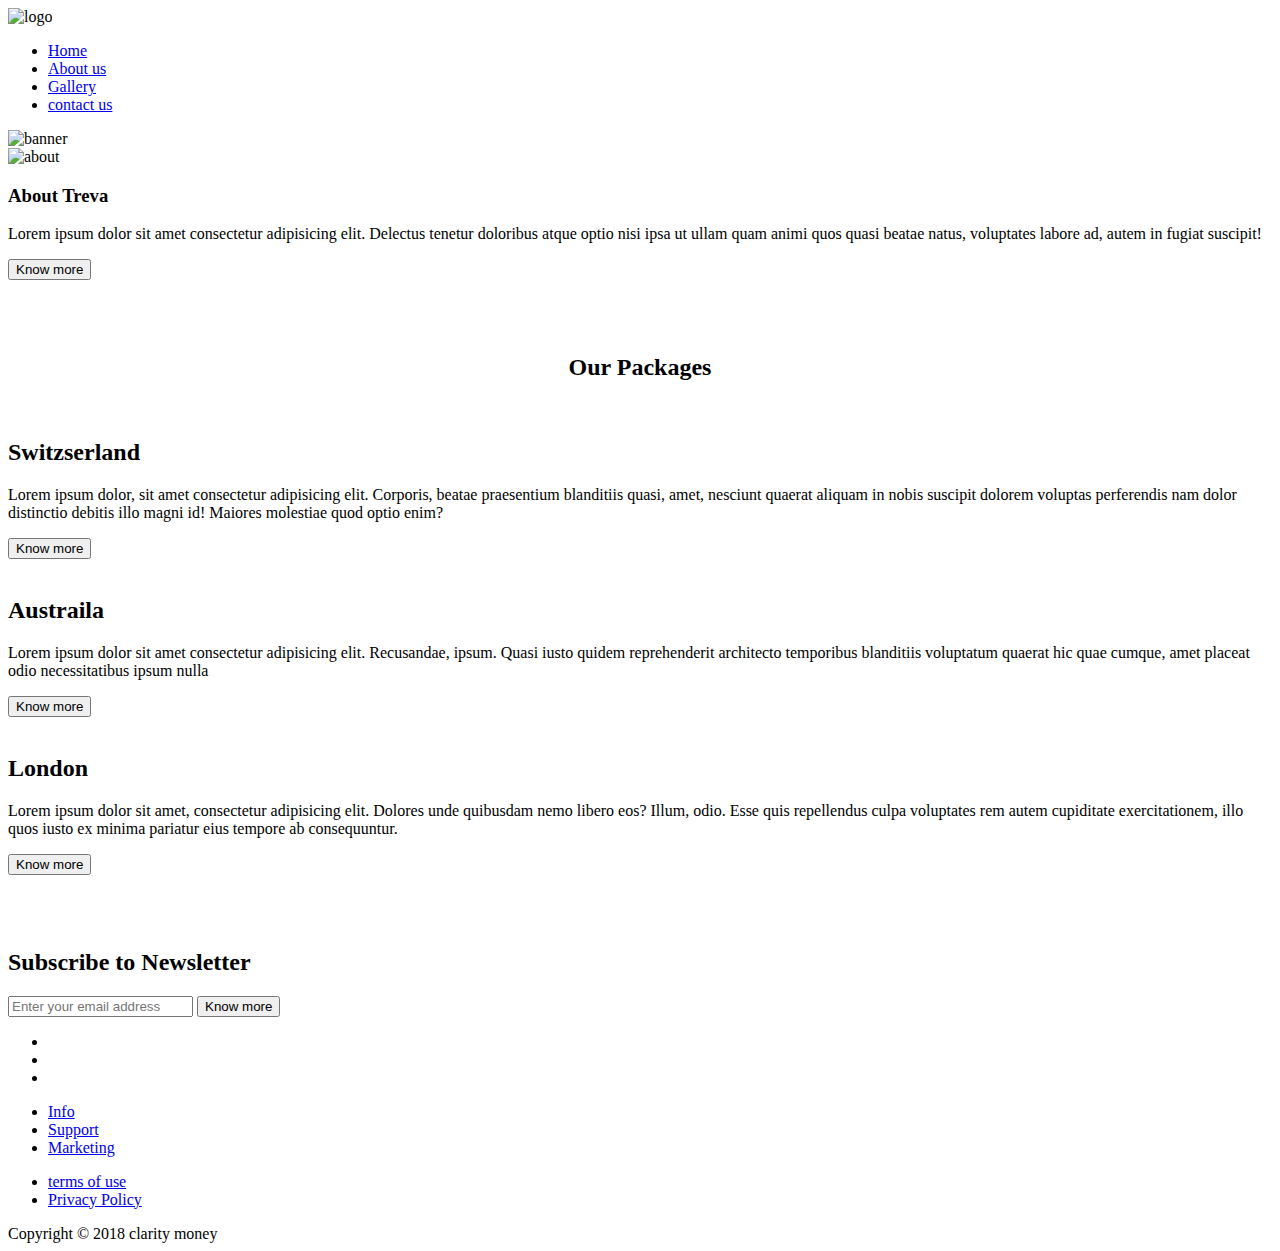
==== index.html @ 4445e95c "Create index.html" ====
<!DOCTYPE html>
<html lang="en">
<head>
    <meta charset="UTF-8">
    <meta http-equiv="X-UA-Compatible" content="IE=edge">
    <meta name="viewport" content="width=device-width, initial-scale=1.0">
    <title>Document</title>
    <link rel="stylesheet" href="task.css" type="text/css">
    <!-- <link rel="stylesheet" href="path/to/bootstrap/css/boot/strap.min.css" type="text/css"> -->
    <!-- <link rel="stylesheet" href="font-awesome/css/font-awesome.min.css" type="text/css"> -->
    <!-- <link href="https://maxcdn.bootstrapcdn.com/font-awesome/4.2.0/css/font-awesome.min.css" rel="stylesheet" type="text/css"> -->
    <!-- <link href="https://cdn.jsdelivr.net/npm/bootstrap@5.1.3/dist/css/bootstrap.min.css" rel="stylesheet"> -->
    <script src="https://code.iconify.design/iconify-icon/1.0.0-beta.3/iconify-icon.min.js"></script>

</head>
<body>
    <header>
        <div class="logo">
            <img src="images/logo.png" alt="logo" width="150px">
        </div>
        <nav>
            <ul>
                <li><a href="#">Home</a></li>
                <li><a href="#">About us</a></li>
                <li><a href="#">Gallery</a></li>
                <li><a href="#">contact us</a></li>
            </ul>
        </nav>
    </header>
    <main>
        <div class="pic">
            <img src="images/banner.png" alt="banner" >
        </div>
    </main>
    <banner>
        <div class="content_left">
            <img src="images/abt-us.png" alt="about" class="about" width="500px">
        </div>
        <div class="content-right">
            <h3>About Treva</h3>
            <p>Lorem ipsum dolor sit amet consectetur adipisicing elit. Delectus tenetur doloribus atque optio nisi ipsa ut ullam quam animi quos quasi beatae natus, voluptates labore ad, autem in fugiat suscipit!</p>
            <button class="btn">Know more</button>
        </div>
    </banner><br><br><br>
    <!-- <package>
        <div class="left">
            <img src="images/prdt-1.png" alt="">
            <p>Lorem ipsum dolor sit amet consectetur adipisicing elit. Consectetur iure sunt in pariatur praesentium. Praesentium, vel dolores. Ipsum voluptatibus voluptate quae. Officia distinctio soluta doloremque exercitationem molestiae rem,</p>
        </div><link rel="stylesheet" href="https://cdn.jsdelivr.net/npm/bootstrap@4.6.1/dist/css/bootstrap.min.css">
        <div class="center">
            <img src="images/prdt-3.png" alt="">
        </div>
    </package> -->
    <h2 style="text-align: center;">Our Packages</h2>
    <package>
        
        <div class="box">
            <img src="images/prdt-1.png" alt="" class="pac"><br>
            <h2 class="text">Switzserland</h2>
            <p class="text">Lorem ipsum dolor, sit amet consectetur adipisicing elit. Corporis, beatae praesentium blanditiis quasi, amet, nesciunt quaerat aliquam in nobis suscipit dolorem voluptas perferendis nam dolor distinctio debitis illo magni id! Maiores molestiae quod optio enim?</p>
            <button class="btn1">Know more</button>
        </div>
        <div class="box">
            <img src="images/prdt-2.png" alt="" class="pac"><br>
            <h2 class="text">Austraila</h2>
            <p class="text">Lorem ipsum dolor sit amet consectetur adipisicing elit. Recusandae, ipsum. Quasi iusto quidem reprehenderit architecto temporibus blanditiis voluptatum quaerat hic quae cumque, amet placeat odio necessitatibus ipsum nulla</p>
            <button class="btn1">Know more</button>
        </div>
        <div class="box">
            <img src="images/prdt-3.png" alt="" class="pac"><br>
            <h2 class="text">London</h2>
            <p class="text">Lorem ipsum dolor sit amet, consectetur adipisicing elit. Dolores unde quibusdam nemo libero eos? Illum, odio. Esse quis repellendus culpa voluptates rem autem cupiditate exercitationem, illo quos iusto ex minima pariatur eius tempore ab consequuntur.</p>
        
            <button class="btn1">Know more</button></div>
    </package><br><br><br>
    <newsletter>
        <div class="newsletter">
            <h2>Subscribe to Newsletter</h2>
            <input type="text" placeholder="Enter your email address" class="email">
            <button class="btn2">Know more</button>

        </div>
    </newsletter>
    <footer class="footer">
        <div class="inner-footer">
            <div class="social-links">
                <ul>
                    <li class="soical-items"><a href=""><iconify-icon icon="akar-icons:facebook-fill"></iconify-icon></a></li>
                    <li class="soical-items"><a href=""><iconify-icon icon="akar-icons:instagram-fill"></iconify-icon></i></a></li>
                    <li class="soical-items"><a href=""><iconify-icon icon="akar-icons:twitter-fill"></iconify-icon></a></li>
                </ul>
            </div>
            <div class="quick-links">
                <ul>
                    <li class="quick-items"><a href="#">Info</a></li>
                    <li class="quick-items"><a href="#">Support</a></li>
                    <li class="quick-items"><a href="#">Marketing</a></li>
                    
                     <!-- <li class="quick-items"><a href="#">Info</a></li>  -->
                </ul>
            </div>
            <div class="quick-links">
                <ul>
                    <li class="quick-items"><a href="#">terms of use</a></li>
                    <li class="quick-items"><a href="#">Privacy Policy</a></li>
                </ul>
            </div>
            <div class="outer-footer">
                Copyright &copy; 2018 clarity money
            </div>
        </div>
    </footer>
    <!-- <footer>
        <div class="container">
            <div class="content">
                <ul class="social">
                    <li><a href="#"><i class="fa-brands fa-facebook-f"></i></a></li>
                    <li><a href="#"></a><i class="fa-brands fa-twitter"></i></li>
                    <li><a href="#"><i class="fa-brands fa-instagram"></i></a></li>
                </ul>
            </div>
            
        </div>
    </footer> -->

    
</body>
</html>
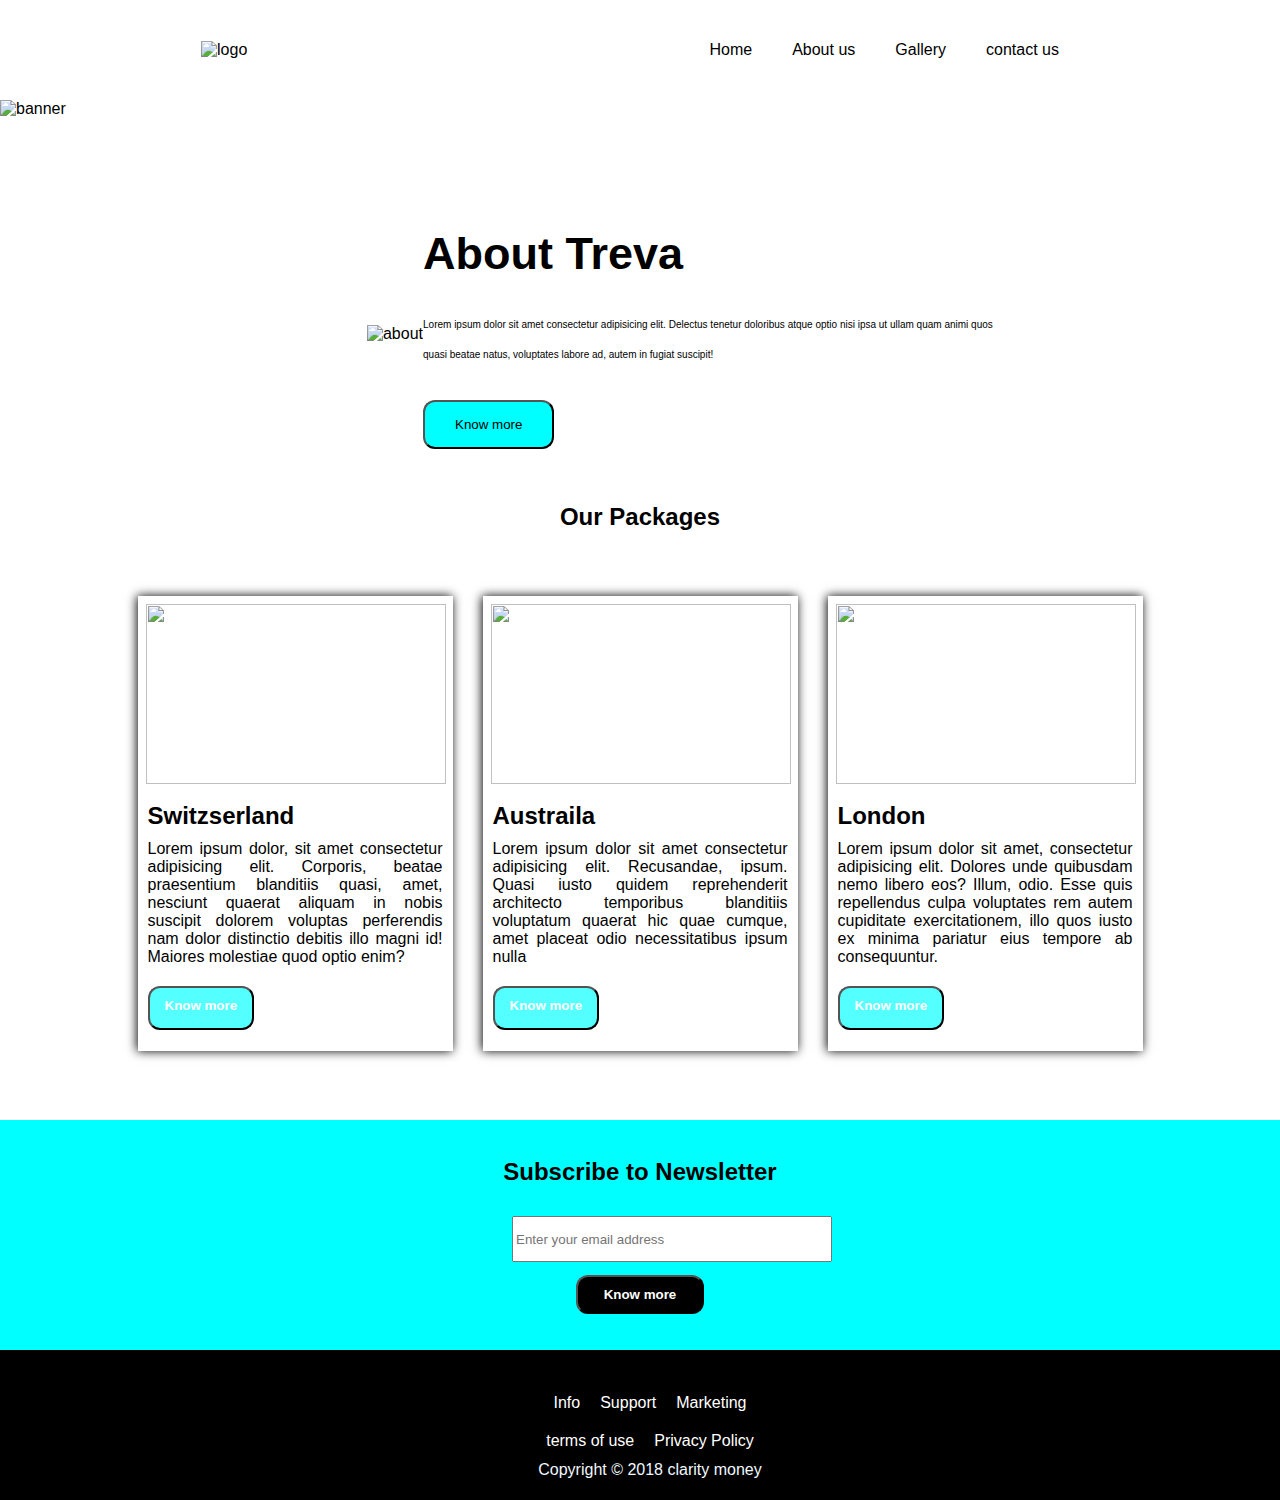
==== commit 4d696d8b: "Update index.html" ====
--- a/index.html
+++ b/index.html
@@ -5,7 +5,7 @@
     <meta http-equiv="X-UA-Compatible" content="IE=edge">
     <meta name="viewport" content="width=device-width, initial-scale=1.0">
     <title>Document</title>
-    <link rel="stylesheet" href="task.css" type="text/css">
+    <link rel="stylesheet" href="test.css" type="text/css">
     <!-- <link rel="stylesheet" href="path/to/bootstrap/css/boot/strap.min.css" type="text/css"> -->
     <!-- <link rel="stylesheet" href="font-awesome/css/font-awesome.min.css" type="text/css"> -->
     <!-- <link href="https://maxcdn.bootstrapcdn.com/font-awesome/4.2.0/css/font-awesome.min.css" rel="stylesheet" type="text/css"> -->
--- a/test.css
+++ b/test.css
@@ -0,0 +1,263 @@
+*{
+    margin: 0;
+    /* padding: 0; */
+    box-sizing: border-box;
+}
+body{
+    font-family: sans-serif;
+}
+header{
+    height: 100px;
+    /* background: blueviolet; */
+    display: flex;
+    justify-content: space-around;
+    align-items: center;
+}
+
+ul{
+    display: flex;
+    list-style-type: none;
+    align-items: center;
+
+}
+ul li a{
+    padding: 0 20px;
+    text-decoration: none;
+    color: black;
+    display: inline-block;
+}
+banner{
+    display: flex;
+    height: calc(100 vh - 100px);
+    align-items: center;
+    justify-content: center;
+    padding-top: 100px;
+    margin-left: 100px;
+}
+about{
+    max-width: 300px;
+    height: 300px;
+    
+    margin-top: 100%;
+}
+
+.content-right{
+    margin-top: 10px;
+    width: 50%;
+}
+.content-left{
+    padding-left: 10%;
+}
+banner h3{
+    font-size: 45px;
+    color: black;
+    /* text-transform: uppercase; */
+
+}
+banner p{
+    font-size: 10px;
+    font-weight: 300;
+    line-height: 30px;
+    margin: 30px 0;
+
+}
+.btn{
+    padding: 15px 30px;
+    background: aqua;
+    color: black;
+   
+    border-radius: 12px;
+}
+
+/* package{
+    padding-top: 10%;
+    display: flex;
+
+}
+package p{
+    font-size: 10px;
+    font-weight: 300;
+    line-height: 30px;
+    margin: 30px 0;
+
+}
+.left{
+    width: ;
+    display: flex;
+}
+ */
+package{
+    font-family: sans-serif;
+    align-items: center;
+    margin-top: 50px;
+    display: flex;
+    align-items: center;
+    justify-content: center;
+}
+.cover{
+    width: 900px;
+    height: 400px;
+    margin-top: 50px;
+    display: flex;
+    /* align-items: center; */
+    /* justify-content: center; */
+    /* justify-content: center; */
+    /* align-items: center; */
+}
+.box{
+    margin: 15px;
+    width: 315px;
+    height: 455px;
+    box-shadow: -1px 0 10px #000;
+    align-items: center;
+    justify-content: center;
+    text-align: center;
+    /* margin-left: 150px; */
+    text-align: justify;
+    
+}
+.text{
+    margin: 10px;
+    
+}
+.pac{
+    width: 300px;
+    height: 180px;
+    align-items: center;
+    justify-content: center;
+    margin: 8px;
+}
+.btn1{
+    padding: 15px 15px;
+    padding-top: 10px;
+    margin-top: 3%;
+    background: rgb(84, 255, 255);
+    color: rgb(255, 255, 255);
+    font-weight: bold;
+    align-items: center;
+    justify-content: center;
+    margin: 10px;
+   
+    border-radius: 12px;
+}
+.newsletter{
+    width: 100%;
+    height: 230px;
+    background: aqua;
+    display: flex;
+    flex-direction: column;
+
+}
+.newsletter h2{
+    text-align: center;
+    padding-top: 3%;
+
+
+}
+.email{
+    width: 25%;
+    height: 20%;
+    align-items: center;
+    justify-content: center;
+    margin-left:40%;
+    margin-top: 30px;
+
+}
+.btn2{
+    padding: 10px 5px;
+    margin-top: 1%;
+    background: rgb(0, 0, 0);
+    color: rgb(255, 255, 255);
+    font-weight: bold;
+    align-items: center;
+    justify-content: center;
+    margin-left: 45%;
+    width: 10%;
+    border-radius: 12px;
+    
+}
+.pic{
+    width: 100%;
+
+}
+.pic img{
+    width: 100%;
+}
+
+
+.inner-footer{
+    margin: 0;
+    padding: 0;
+    background: #000;
+    color: aliceblue;
+}
+.social-links ul{
+    display: flex;
+    color: #fff;
+    align-items: center;
+    list-style-type: none;
+    justify-content: center;
+}
+.social-links ul a{
+    padding: 0 20px;
+    text-decoration: none;
+    color: rgb(255, 255, 255);
+    display: inline-block;
+    /* margin-left: 1100%; */
+    margin-top: 100%;
+    padding-left: 0px;
+
+}
+
+.social-items{
+    list-style: none;
+    color: rgb(255, 255, 255);
+    justify-content: center;
+    align-items: center;
+}
+.social-items a{
+    padding: 10px 20px;
+    font-size: 30px;
+    color: aqua;
+    justify-content: center;
+    align-items: center;
+}
+.quick-links ul{
+    display: flex;
+    color: #fff;
+    align-items: center;
+    list-style-type: none;
+    /* align-items:center ; */
+    justify-content: center;
+    
+}
+.quick-links ul a{
+    /* padding: 0 20px;
+    text-decoration: none;
+    color: rgb(255, 255, 255);
+    display: inline-block;
+    margin-left: 450%;
+    /* margin-top: 50%; 
+    padding-top: 25%; */
+
+    font-family: 'Helvetica';
+    list-style: none;
+    /* padding: 0; */
+    /* margin: 0; */
+    color: #fff;
+    display: inline-block;
+    padding-left: 0px;
+    padding-top: 20px;
+    text-align: center;
+    justify-content: center;
+    
+           
+}
+.outer-footer{
+    padding-top: 11px;
+    text-align: center;
+    justify-content: center;
+    align-items: center;
+    padding-left: 20px;
+    height: 50px;
+}
